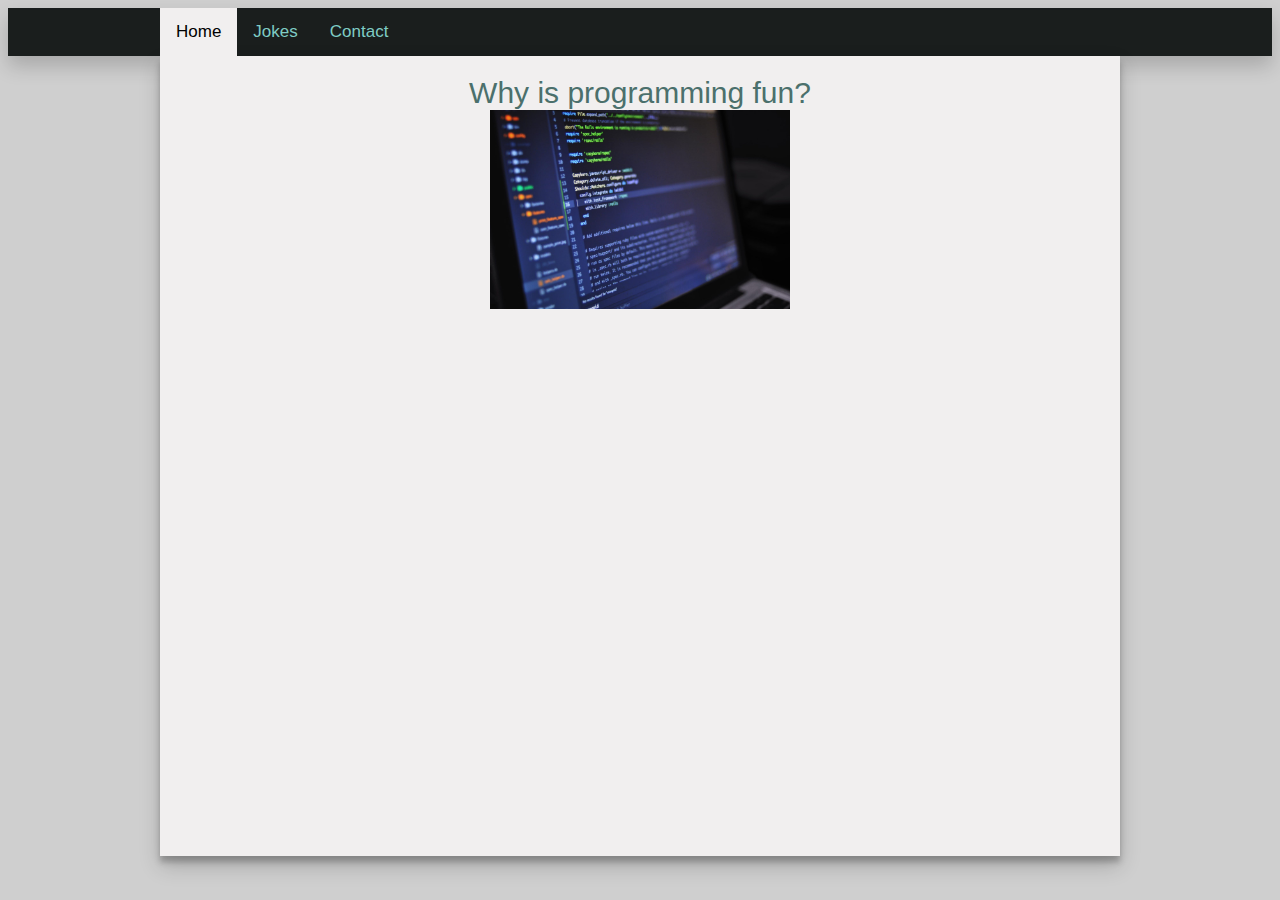
==== index.html @ 1082076b "Add first page and CSS" ====
<!DOCTYPE html>
<html lang="en">
  <head>
    <meta charset="UTF-8" />
    <meta name="viewport" content="width=device-width, initial-scale=1.0" />
    <meta http-equiv="X-UA-Compatible" content="ie=edge" />
    <title>Programmers Jokes</title>
    <link rel="stylesheet" href="assets/styles/app.css" />
  </head>
  <body>
    <div class="topnav">
      <div class="insidenav">
      <a class="active" href="#index">Home</a>
      <a href="#jokes">Jokes</a>
      <a href="#contact">Contact</a>
    </div>
  </div>
  <div class="page">
    <div class="content">
      <p>Why is programming fun?</p>
      <img src="assets/img/ide.jpeg" alt="Code"/>
    </div>
  </div>
</body>
</html>
---- assets/styles/app.css ----
.topnav {
    background-color: #1a1e1d;
    overflow: hidden;
    box-shadow: 0 10px 20px rgba(0,0,0,0.19);
  }

  .topnav a {
    float:left;
    color: #7fccc4;
    text-align: center;
    padding: 14px 16px;
    text-decoration: none;
    font-size: 17px;
}

.topnav a:hover {
  background-color: #7fccc4;
  color: black;
}

.topnav a.active {
  background-color: #f1efef;
  color: black;
}

  .insidenav {
    width: 60rem;
    margin: auto;
  }

  body {
    font-family: Arial, Helvetica, sans-serif;
    background-color: #cfcfcf;
  }

  .page {
    background-color: #f1efef;
    width: 60rem;
    min-height: 50rem;
    margin-left: auto;
    margin-right: auto;
    margin-top: 0px;
    box-shadow: 0 10px 20px rgba(0,0,0,0.19), 0 6px 6px rgba(0,0,0,0.23);
  }

  .content {
    padding-top: 20px;
    text-align: center;
  }

  p {
    margin: 0px;
    color: #4b706c;
    font-size: 30px;
  }

img {
    width: 300px;
    height: auto;
  }
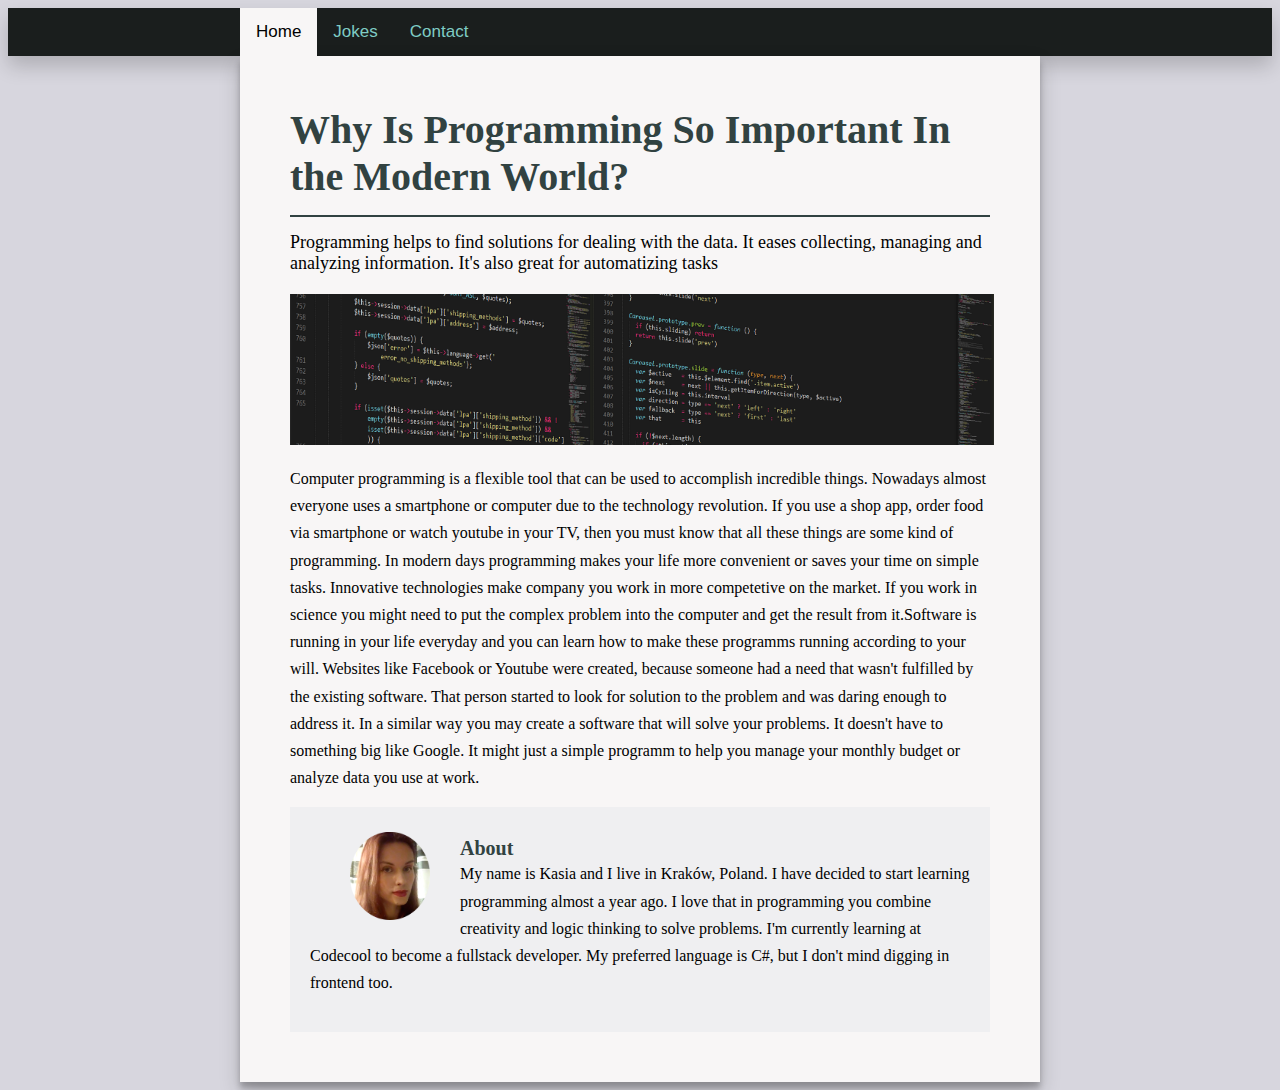
==== commit bd24ca8e: "Add first page" ====
--- a/index.html
+++ b/index.html
@@ -4,7 +4,7 @@
     <meta charset="UTF-8" />
     <meta name="viewport" content="width=device-width, initial-scale=1.0" />
     <meta http-equiv="X-UA-Compatible" content="ie=edge" />
-    <title>Programmers Jokes</title>
+    <title>Programming</title>
     <link rel="stylesheet" href="assets/styles/app.css" />
   </head>
   <body>
@@ -17,9 +17,30 @@
   </div>
   <div class="page">
     <div class="content">
-      <p>Why is programming fun?</p>
-      <img src="assets/img/ide.jpeg" alt="Code"/>
+      <h1>Why Is Programming So Important In the Modern World?</h1>
+      <div class="header">
+      </div>
+      <h2>Programming helps to find solutions for dealing with the data. It eases collecting, managing and analyzing information. It's also great for automatizing tasks</h2>
+      <img src="assets/img/ide.png" alt="Code"/>
+      <p>Computer programming is a flexible tool that can be used to accomplish incredible things. Nowadays almost everyone uses a smartphone or computer due to the technology revolution. 
+        If you use a shop app, order food via smartphone or watch youtube in your TV, then you must know that all these things are some kind of programming. In modern days programming 
+        makes your life more convenient or saves your time on simple tasks. Innovative technologies make company you work in more competetive on the market. 
+        If you work in science you might need to put the complex problem into the computer and get the result from it.Software is running in your life everyday and you can learn how
+         to make these programms running according to your will. Websites like Facebook or Youtube were created, because someone had a need that wasn't fulfilled by the existing software.
+         That person started to look for solution to the problem and was daring enough to address it. In a similar way you may create a software that will solve your problems. It doesn't have
+         to something big like Google. It might just a simple programm to help you manage your monthly budget or analyze data you use at work. 
+</p>
+<div class="author">
+
+  <img src="assets/img/author.png" alt="author">
+
+    <h1>About</h1>
+    <h8>My name is Kasia and I live in Kraków, Poland. I have decided to start learning programming almost a year ago. I love that in programming you combine creativity and logic thinking 
+      to solve problems. I'm currently learning at Codecool to become a fullstack developer. My preferred language is C#, but I don't mind digging in frontend too. </p>
+
+</div>
     </div>
+    
   </div>
 </body>
 </html>--- a/assets/styles/app.css
+++ b/assets/styles/app.css
@@ -19,23 +19,23 @@
 }
 
 .topnav a.active {
-  background-color: #f1efef;
+  background-color: #f8f6f6;
   color: black;
 }
 
   .insidenav {
-    width: 60rem;
+    width: 50rem;
     margin: auto;
   }
 
   body {
     font-family: Arial, Helvetica, sans-serif;
-    background-color: #cfcfcf;
+    background-color: #d7d6de;
   }
 
   .page {
-    background-color: #f1efef;
-    width: 60rem;
+    background-color: #f8f6f6;
+    width: 50rem;
     min-height: 50rem;
     margin-left: auto;
     margin-right: auto;
@@ -44,17 +44,57 @@
   }
 
   .content {
-    padding-top: 20px;
-    text-align: center;
+    padding: 50px;
+    text-align: left;
+    font-family: Georgia, 'Times New Roman', Times, serif;
+  }
+
+  h1 {
+    margin: 0px;
+    color: #314241;
+    font-size: 40px;
+    font-weight: bold;
+  }
+
+.header {
+  border-bottom: #314241 2px solid;
+  padding-top: 15px;
+}
+
+img {
+    width: 44em;
+    padding-top: 5px;
+    height: auto;
+  }
+
+  h2 {
+    font-size: 18px;
+    font-weight: lighter;
   }
 
   p {
-    margin: 0px;
-    color: #4b706c;
-    font-size: 30px;
+    line-height: 1.7rem;
   }
 
-img {
-    width: 300px;
-    height: auto;
+  .author {
+    background-color: #efeff1;
+    padding: 20px;
+    overflow: hidden;
+  }
+
+  .author img {
+    width: 80px;
+    padding-left: 40px;
+    padding-right: 30px;
+    float: left;
+  }
+
+  .author h8 {
+    line-height: 1.7rem;
+  }
+
+  .author h1 {
+    color: #314241;
+    font-size: 20px;
+    padding-top: 10px;
   }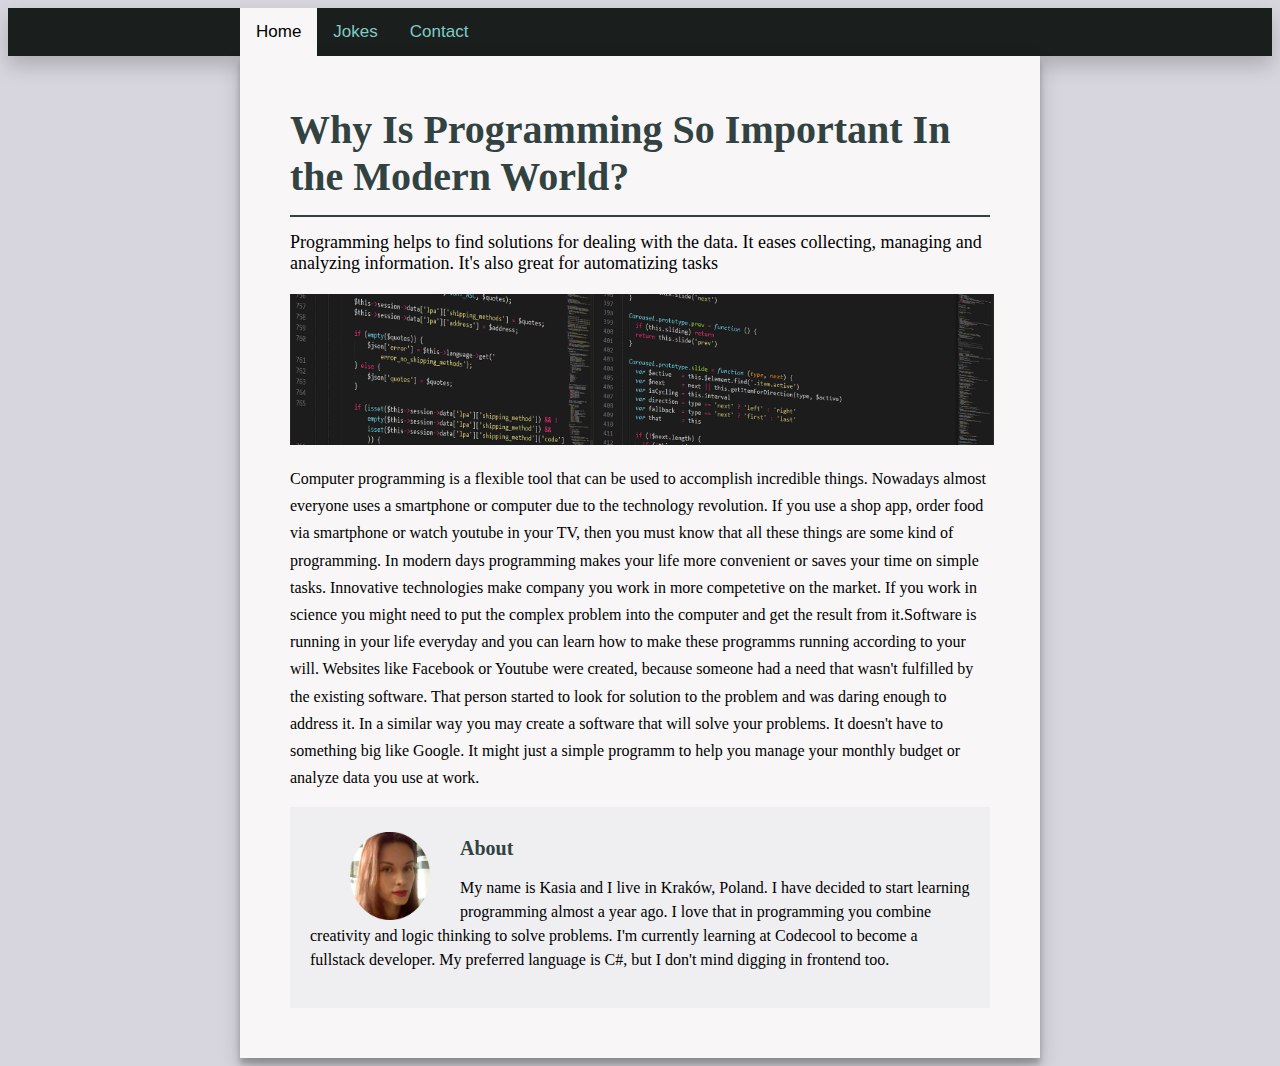
==== commit 39bff99a: "Fix errors in tags" ====
--- a/index.html
+++ b/index.html
@@ -7,6 +7,7 @@
     <title>Programming</title>
     <link rel="stylesheet" href="assets/styles/app.css" />
   </head>
+
   <body>
     <div class="topnav">
       <div class="insidenav">
@@ -15,32 +16,36 @@
       <a href="#contact">Contact</a>
     </div>
   </div>
+  
   <div class="page">
     <div class="content">
       <h1>Why Is Programming So Important In the Modern World?</h1>
+
       <div class="header">
       </div>
+
       <h2>Programming helps to find solutions for dealing with the data. It eases collecting, managing and analyzing information. It's also great for automatizing tasks</h2>
+
       <img src="assets/img/ide.png" alt="Code"/>
+
       <p>Computer programming is a flexible tool that can be used to accomplish incredible things. Nowadays almost everyone uses a smartphone or computer due to the technology revolution. 
         If you use a shop app, order food via smartphone or watch youtube in your TV, then you must know that all these things are some kind of programming. In modern days programming 
         makes your life more convenient or saves your time on simple tasks. Innovative technologies make company you work in more competetive on the market. 
         If you work in science you might need to put the complex problem into the computer and get the result from it.Software is running in your life everyday and you can learn how
          to make these programms running according to your will. Websites like Facebook or Youtube were created, because someone had a need that wasn't fulfilled by the existing software.
          That person started to look for solution to the problem and was daring enough to address it. In a similar way you may create a software that will solve your problems. It doesn't have
-         to something big like Google. It might just a simple programm to help you manage your monthly budget or analyze data you use at work. 
-</p>
+         to something big like Google. It might just a simple programm to help you manage your monthly budget or analyze data you use at work. </p>
+
 <div class="author">
 
   <img src="assets/img/author.png" alt="author">
 
     <h1>About</h1>
-    <h8>My name is Kasia and I live in Kraków, Poland. I have decided to start learning programming almost a year ago. I love that in programming you combine creativity and logic thinking 
+    <p>My name is Kasia and I live in Kraków, Poland. I have decided to start learning programming almost a year ago. I love that in programming you combine creativity and logic thinking 
       to solve problems. I'm currently learning at Codecool to become a fullstack developer. My preferred language is C#, but I don't mind digging in frontend too. </p>
 
 </div>
-    </div>
-    
-  </div>
+</div>
+</div>
 </body>
 </html>--- a/assets/styles/app.css
+++ b/assets/styles/app.css
@@ -89,8 +89,8 @@
     float: left;
   }
 
-  .author h8 {
-    line-height: 1.7rem;
+  .author p {
+    line-height: 1.5rem;
   }
 
   .author h1 {
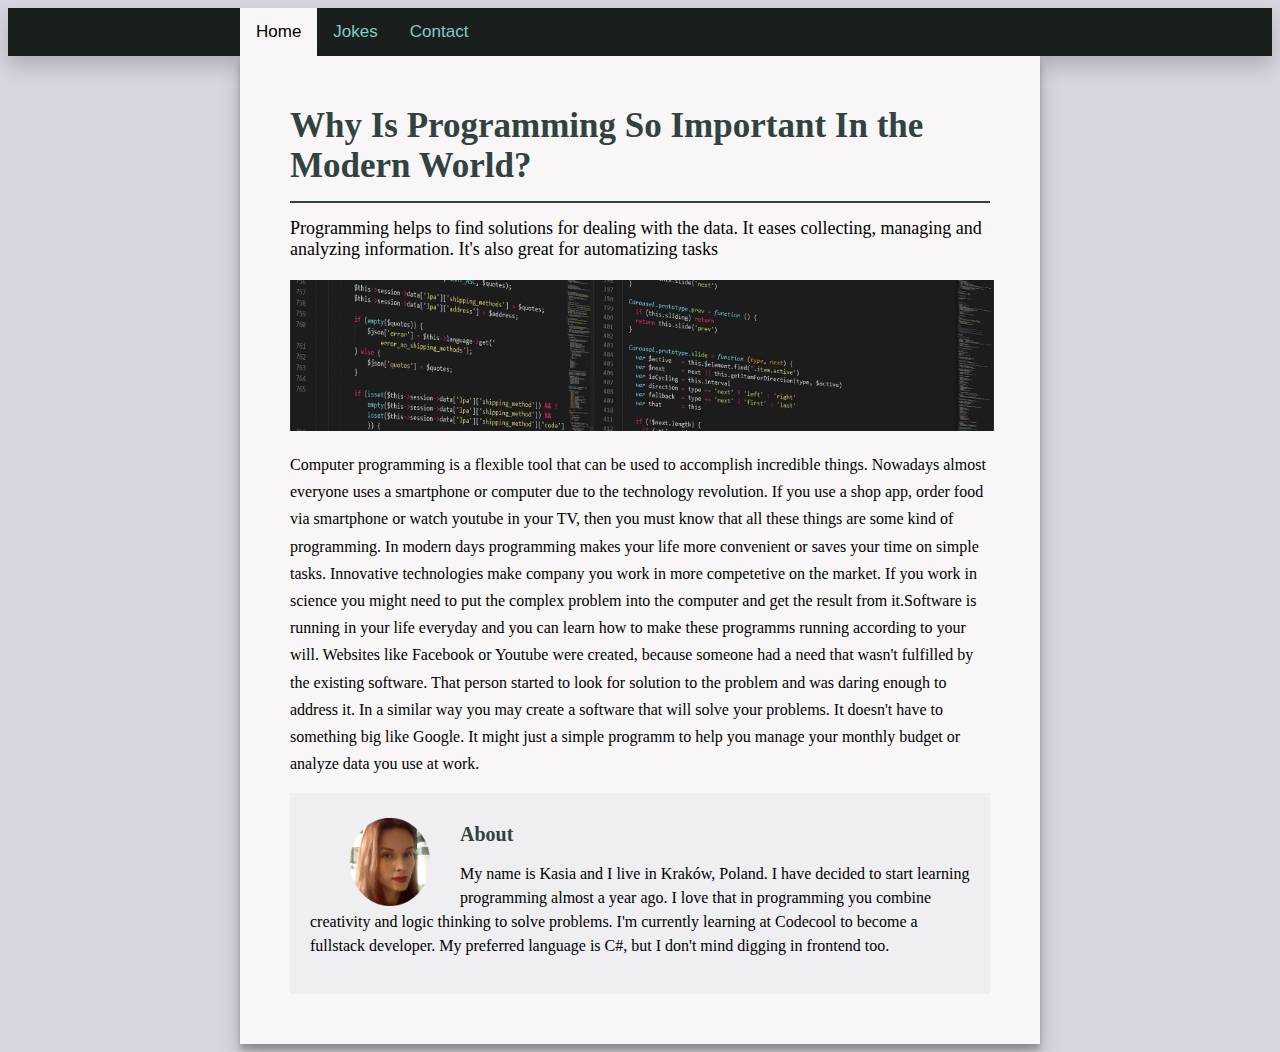
==== commit 845d2f78: "Add sites with jokes" ====
--- a/index.html
+++ b/index.html
@@ -11,9 +11,9 @@
   <body>
     <div class="topnav">
       <div class="insidenav">
-      <a class="active" href="#index">Home</a>
-      <a href="#jokes">Jokes</a>
-      <a href="#contact">Contact</a>
+      <a class="active" href="index.html">Home</a>
+      <a href="jokes.html">Jokes</a>
+      <a href=contact.html>Contact</a>
     </div>
   </div>
   
--- a/assets/styles/app.css
+++ b/assets/styles/app.css
@@ -36,7 +36,6 @@
   .page {
     background-color: #f8f6f6;
     width: 50rem;
-    min-height: 50rem;
     margin-left: auto;
     margin-right: auto;
     margin-top: 0px;
@@ -52,7 +51,7 @@
   h1 {
     margin: 0px;
     color: #314241;
-    font-size: 40px;
+    font-size: 35px;
     font-weight: bold;
   }
 
@@ -97,4 +96,93 @@
     color: #314241;
     font-size: 20px;
     padding-top: 10px;
-  }+  }
+
+  .contact {
+    font-size: 17px;
+  }
+
+  .contact label {
+    margin: 10px;
+  }
+
+  .contact input {
+    font-size: 15px;
+    margin-top: 10px;
+    margin-bottom: 15px;
+    width: 96%;
+    padding: 12px;
+    border-radius: 6px;
+    background-color: rgb(233, 233, 233);
+    border: 1px solid #ccc;
+  }
+
+  .contact textarea {
+    font-size: 15px;
+    margin-top: 10px;
+    margin-bottom: 15px;
+    width: 96%;
+    padding: 12px;
+    border-radius: 6px;
+    background-color: rgb(233, 233, 233);
+    border: 1px solid #ccc;
+    resize: none;
+    font-family: Arial, Helvetica, sans-serif;
+  }
+
+  .contact button {
+    background-color:#1a1e1d;
+    color: #7fccc4;
+    padding: 10px 20px;
+    border-radius: 10px;
+    margin-top: 10px;
+    border: 1px solid #1a1e1d;
+  }
+
+  .contact button:hover {
+    background-color: #7fccc4;
+    color: #1a1e1d;
+    border: 1px solid #7fccc4;
+
+  }
+
+  .alert {
+    color: #721c24;
+    background-color: #f8d7da;
+    border-color: #f5c6cb;
+    position: relative;
+    padding: .5rem 1rem;
+    border: 1px solid transparent;
+    border-radius: .25rem;
+    font-size: 12px;
+    margin-bottom: 0.7rem;
+  }
+
+  .confirmation {
+    color: #0c5460;
+    background-color: #d1edf1;
+    border-color: #bee5eb;
+    position: relative;
+    padding: .5rem 1rem;
+    border: 1px solid transparent;
+    border-radius: .25rem;
+    font-size: 12px;
+    margin-bottom: 0.7rem;
+  }
+  
+  ul {
+    padding-inline-start: 0px;
+    margin-top: 50px;
+  }
+  li {
+    display: block;
+    padding: 20px;
+    border: 1px solid #0c5460;
+    margin: 0px 0px 35px 0px;
+    border-radius: 5px;
+  }
+
+  li:hover {
+    color: #7fccc4;
+  }
+
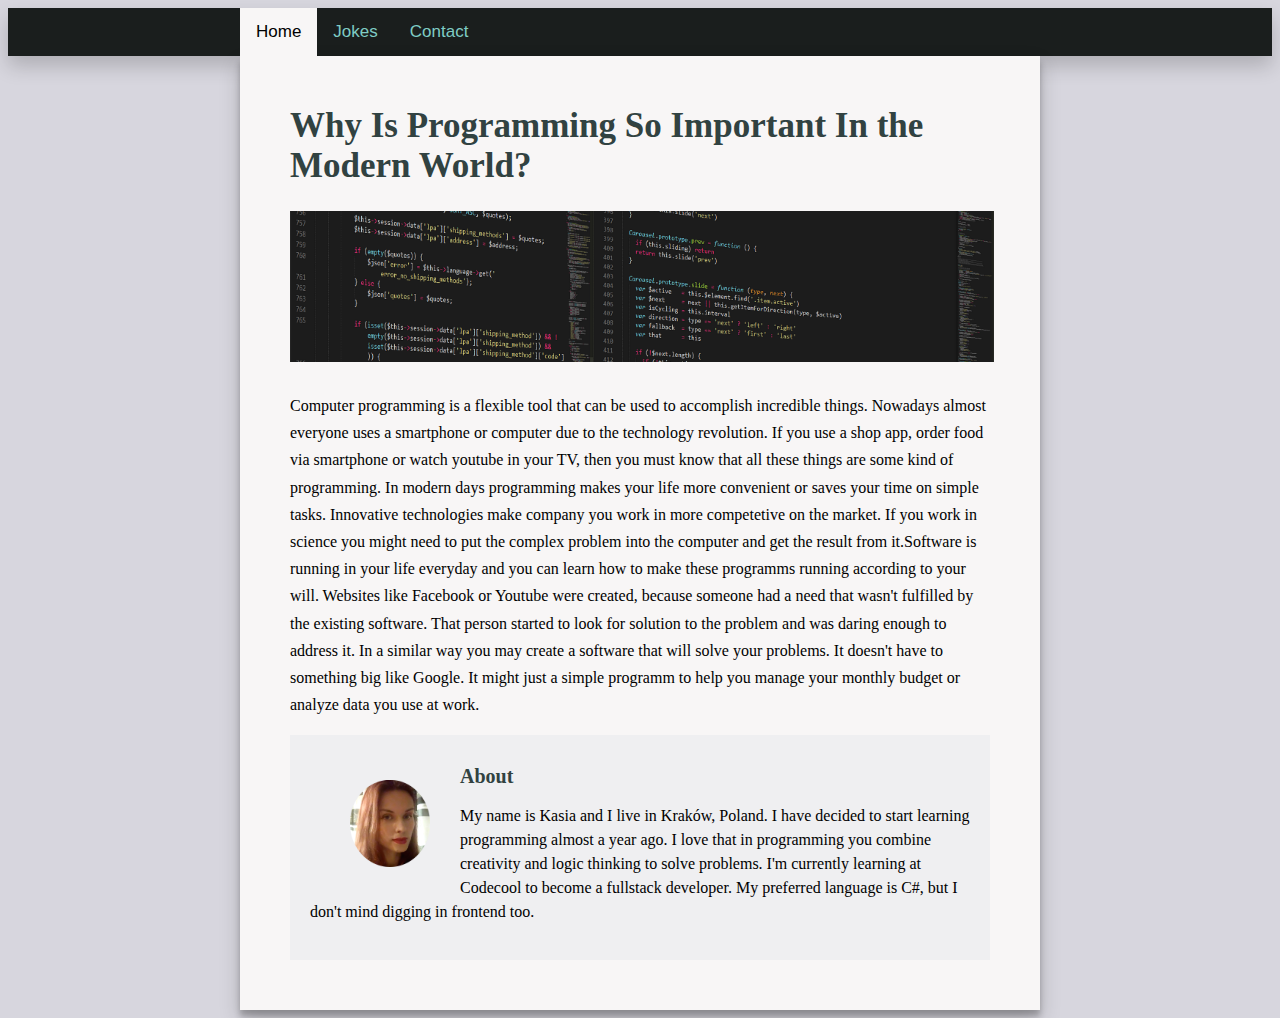
==== commit f76ddf3e: "remove header section from index" ====
--- a/index.html
+++ b/index.html
@@ -20,11 +20,6 @@
   <div class="page">
     <div class="content">
       <h1>Why Is Programming So Important In the Modern World?</h1>
-
-      <div class="header">
-      </div>
-
-      <h2>Programming helps to find solutions for dealing with the data. It eases collecting, managing and analyzing information. It's also great for automatizing tasks</h2>
 
       <img src="assets/img/ide.png" alt="Code"/>
 
--- a/assets/styles/app.css
+++ b/assets/styles/app.css
@@ -55,15 +55,13 @@
     font-weight: bold;
   }
 
-.header {
-  border-bottom: #314241 2px solid;
-  padding-top: 15px;
-}
 
 img {
     width: 44em;
     padding-top: 5px;
     height: auto;
+    margin-top: 20px;
+    margin-bottom: 10px;
   }
 
   h2 {
